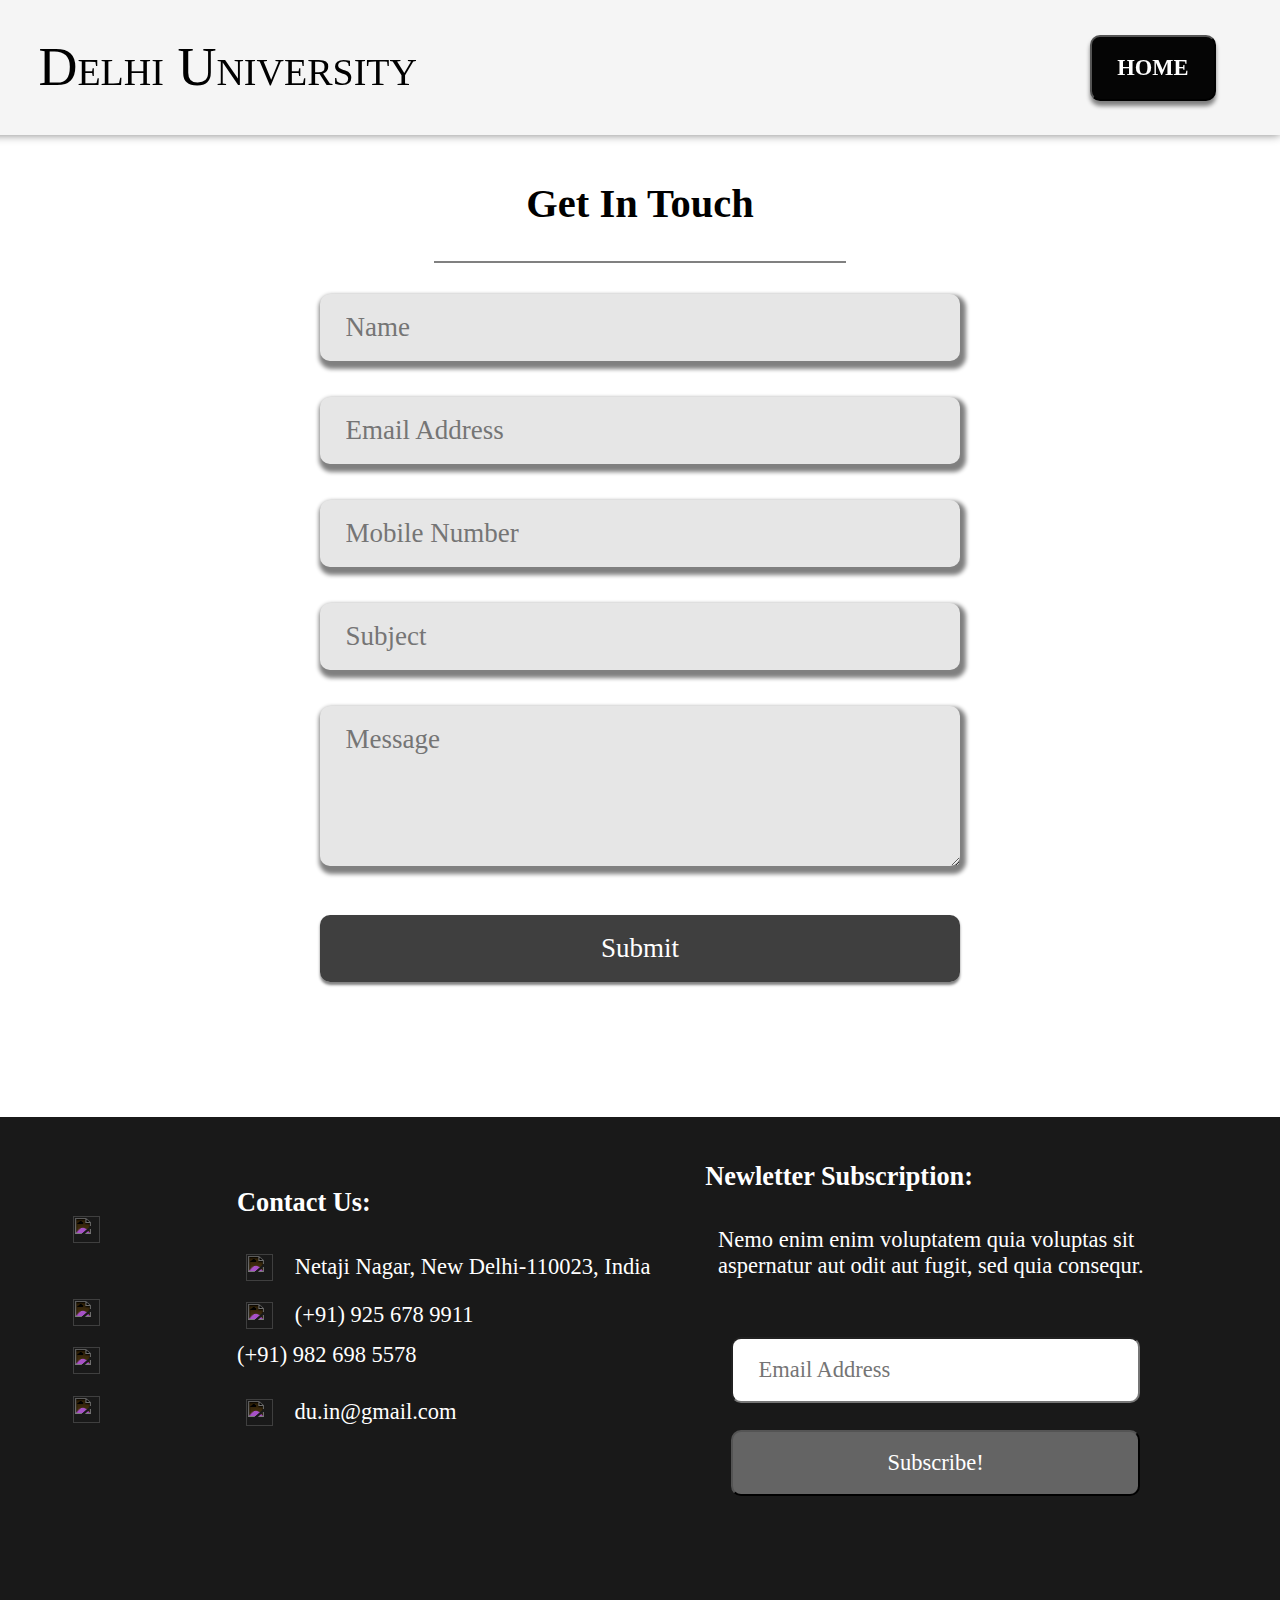
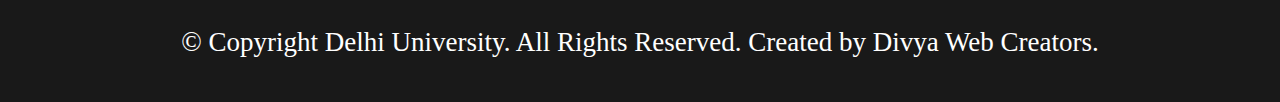
==== contact.html @ b5babf0a "Contact.html" ====
<html>
	<head>
		<title>
		Delhi University | Get In Touch
		</title>
		<link type="text/css" rel="stylesheet" href="stylesheet.css">
		<meta name="viewport" content="width=dvice-width, initial-scale="1.0">
	</head>
	
	<body alink="white" link="white" vlink="white">
	
		<div class="navbar">
			<div class="head">
			Delhi University
			</div>
			<a href="index.html"><button class="top"><b>
			HOME
			</b></button></a>
		</div>
		
		<div class="sub" style="margin-top: 20vh; margin-bottom: 15vh;" id="hd3">
			<h2 style="float:center">Get In Touch</h2>
			<hr color="grey" width="40%">
			<form>
				<input class="detail" placeholder="Name" type="text" name="Name" required></input>
				<input class="detail" placeholder="Email Address" type="text" name="Email Address" required></input>
				<input class="detail" placeholder="Mobile Number" type="text" name="Mobile Number" required></input>
				<input class="detail" placeholder="Subject" type="text" name="Subject" required></input>
				<br><textarea placeholder="Message" rows="4" type="text" id="message" name="Message" required></textarea>
				<br><br><input class="submit" value="Submit" type="submit"></input>
			</form>
		</div>
		
		<div class="bg-img cover2">
			<div class="footer">
				<img class="media" src="images/facebook.png"/>
				<h3>Contact Us:</h3>
				<img class="media" src="images/twitter.png"/>
				<img class="icon" src="images/home.png"/>
				<p class="contact">Netaji Nagar, New Delhi-110023, India</p>
				<img class="media" src="images/youtube.png"/>
				<img class="icon" src="images/phone.png"/>
				<p class="contact"><a href="tel:(+91) 982 698 5578">(+91) 925 678 9911</a></p>
				<img class="media" src="images/linkedin.png"/>
				<p><a href="tel:(+91) 982 698 5578">(+91) 982 698 5578</a></p>
				<img class="icon" style="margin-left: 3.5vw" src="images/email.png"/>
				<p class="contact" style="margin-left: 3.5vw"><a href="mailto: du.in@gmail.com">du.in@gmail.com</a></p>
				<br><br><br><h3>  Newletter Subscription:</h3>
				<p class="contact">Nemo enim enim voluptatem quia voluptas sit aspernatur aut odit aut fugit, sed quia consequr.</p><br>
				<input type="text" placeholder="Email Address" class="mail"></input>
				<input type="submit" value="Subscribe!" class="btn"></input>
			</div>
				<br><font color="white"><p class="copyright">© Copyright Delhi University. All Rights Reserved. Created by Divya Web Creators.</p></font>
		</div>
	</body>
</html>
---- stylesheet.css ----
html{
	scroll-behavior: smooth;
}

body{
	font-family:Garamond;
	font-size: 3vh;
	text-align: center;
	margin: 0;
}

div.sidenav a{
	left: -10vw;
	width: 12vw;
	height: 6vh;
	text-decoration: none;
	position: fixed;
	background-color: rgb(5,5,5);
	color: white;
	transition-duration: 0.5s;
	opacity: 0.7;
	border-radius: 0 50px 50px 0;
	padding: 2vh;
	z-index: 1;
	margin-top: 3vh;
	line-height: 6vh;
}
div.sidenav a:hover{
	opacity: 1;
	left: 0;
}
#h1 {top: 120;}
#h2 {top: 210;}
#h3 {top: 300;}
#h4 {top: 390;}
#h5 {top: 480;}

div.navbar{
	background-color: whitesmoke;
	box-shadow: 0 0 1vh 0 gray; 
	width: 101%;
	height: 15vh;
	position:fixed;
	top: 0;
 	z-index: 1;
	margin-left: -1vw;
}

div.head{
	font-size: 6vh;
	font-variant: small-caps;
	font-family: Candara;
	margin-top: 4vh;
	text-align: left;
	margin-left: 4vw;
}

.top{
	padding: 2vh 2vw;
	background-color: rgb(5,5,5);
	opacity: 1;
	text-decoration: none;
	float: right;
	font-family: Candara;
	font-size: 2.5vh;
	border-radius: 10px;
	color: white;
	box-shadow: 0 0.5vh 0.5vh 0 gray;
	transition-duration: 0.5s;
	margin-right: 5vw;
	margin-top: -7vh;
}
.top:hover{
	background-color: whitesmoke;
	color: black;
	transform: scale(1.1);
	cursor: pointer;
}

.bg-image{
	min-height: 80%;
	background-repeat: no-repeat;
	background-position: center;
	background-attachment: fixed;
	background-size: cover;
}

.parallax{
	background-image: url("images/university.jpg");
	margin-top: 15vh;
	min-height: 90%;
	background-repeat: no-repeat;
	background-position: center;
	background-attachment: fixed;
	background-size: cover;
}

.cover1{
	background-color: white;
	width:100%;
	height: 540%;
}

.cover2{
	background-color: rgb(25,25,25);
	height: 65%;
}
	
div.tag{
	background-color: rgba(245,245,245,0.8);
	padding-block: 4vh;
	padding-inline: 3vw;
	color: black;
	float: center;
	position: relative;
	top: 22vh;
	left: 20vw;
	width: 55vw;
	height: 40vh;
	font-size: 4vh;
	font-variant: small-caps;
	font-family: Garamond;
	font-weight: bold;
	box-shadow: 0 0.5vh 1vh 0 grey;
}

div.sub	{
	margin-bottom: 30vh;
	margin-inline: 10vw;
}

img.students{
	width: 40vw;
	height: 50vh;
	object-fit: cover;
	float: left;
}

div.about{
	float:right;
	width: 35vw;
	margin-right: -6vw;
}

table{
	border-spacing: 20%;
	margin-inline: -4vw;
}

td.course{
	width: 20vw;
	height: 18vh;
	padding-block: 8vh;
	padding-inline: 4vw;
	text-align: center;
	font-family: Garamond;
	font-variant: small-caps;
	font-size: 4vh;
	font-weight: bold;
	background-size: cover;
	background-color: rgba(5,5,5,0.6);
	color: rgba(255,255,255,1);
	background-blend-mode: darken;
	transition-duration: 0.5s;
}
td.course:hover{
	transform: scale(1.1);
	box-shadow: 0 0.2vh 0.2vh 0 grey;
}
	
a:link{
	text-decoration: none;
}

.card{
		border-radius: 10px;
		text-align: center;
		width: 40vw;
		height: 40vh;
		box-shadow: 0 0.4vh 0.4vh 0 grey;
}

.card img{
	width: 18vw;
	height: 40vh;
	position: relative;
	left: -8vw;
	border-radius: 10px 0 0 10px;
}	

div.date{
	width:6vw;
	height: 9vh;
	background-color: rgba(5,5,5,0.8);
	color: white;
	border-radius: 5px;
	position: relative;
	top: -30vh;
	left: -15.5vw;
	padding-block: 0.5vh;
	display: inline-block;
	font-size: 3.5vh;
	font-family: Candara;
	text-align: center;
}

div.event{
	color: black;
	padding-block: 2vh;
	padding-inline: 5vw;
	font-family: Candara;
	font-size: 2.8vh;
	position: relative;
	top: -40vh;
	right: -9vw;
	text-align: center;
	margin-inline: 5vw;
}

div.row{
	display: flex;
}

.procard{			
			width: 30vw;
			margin:2vw;
			float: left;
			box-shadow:0 0.5vh 0.5vh 0 grey;
			text-align: center;
			transition: 0.2s;
			background-color: whitesmoke;
			padding-bottom: 2vh;
}
.procard img{	
		height: 30vh;
		width: 30vw;
		object-fit: cover;
}

.procard:hover{	
		box-shadow:0.7vh 0.5vh 0.7vh 0.5vh grey;
		transform: scale(1.04);
}

.pro{	
			float: center;
			float: left;
			box-shadow:0 0.5vh 0.5vh 0 grey;
			text-align: center;
			transition: 0.2s;
			background-color: whitesmoke;
			padding-bottom: 1vh;
			margin-inline: 2vw;
			margin-block: 5vh;
}
.pro img{	
		height: 40vh;
		width: 22vw;
		object-fit: cover;
}

.pro:hover{	
		box-shadow:0.5vh 0.5vh 0.4vh 0.4vh grey;
		transform: scale(1.04);
}
div.footer{
	font-family: Candara;
	font-size: 2.5vh;
	text-align: center;
	column-count: 2;
	column-gap: 0.2vw;
	color: white;
	padding-block:5vh;
	margin-right: 5vw;
	margin-left: 15vw;
	text-align: left;
	padding-block: 5vh;
}

p.contact{
	position: relative;
	left: 1vw;
	top: 1vh;
}

.icon{
	width: 3vh;
	height: 3vh;
	filter: invert(100%);
	float: left;
	padding:1vh;
}

.mail{
	background-color: white;
	font-family: Candara;
	font-size: 2.5vh;
	padding-block: 2vh;
	padding-inline: 2vw;
	margin-block: 2vh;
	margin-inline: 2vw;
	border-radius: 10px;
	width: 32vw;
}

.btn{
	padding: 2vh 2vw;
	background-color: rgb(100,100,100);
	opacity: 1;
	text-decoration: none;
	font-family: Candara;
	font-size: 2.5vh;
	border-radius: 10px;
	color: white;
	transition-duration: 0.5s;
	margin: 1vh 2vw;
	width: 32vw;
}
.btn:hover{
	background-color: rgb(150,150,150);
	color: white;
	cursor: pointer;
}

.media{
	width: 3vh;
	height: 3vh;
	filter: invert(100%);
	float: left;
	padding:1vh;
	position:relative;
	top: 5vh;
	left:-10vw;
}

input.detail{
	background-color: rgba(5,5,5,0.1);
	padding-block:2vh;
	padding-inline:2vw;
	width: 50vw;
	margin: 2vh 5vw;
	border-radius: 10px;
	font-family: Garmond;
	font-size: 3vh;
	transition-duration: 0.5s;
	border: none;
	box-shadow: 0.3vh 0.5vh 0.5vh 0.3vh grey;
}
input.detail:hover{
		transform: scale(1.1);
}

textarea{
	background-color: rgba(5,5,5,0.1);
	width: 50vw;
	margin: 2vh 5vw;
	padding-block:2vh;
	padding-inline:2vw;
	margin: 2vh 5vw;
	border-radius: 10px;
	font-family: Garmond;
	font-size: 3vh;
	border: none;
	box-shadow: 0.3vh 0.5vh 0.5vh 0.3vh grey;
}

input.submit{
	padding: 2vh;
	text-decoration: none;
	color: white;
	background-color: rgba(15,15,15,0.8);
	opacity: 1;
	transition-duration: 0.5s;
	box-shadow: 0 0.3vh 0.3vh 0 gray;
	float: center;
	cursor: pointer;
	font-family:Lora;
	font-size:3vh;
	border-radius: 10px;
	width: 50vw;
	border: none;
}

input.submit:hover{
		transform: scale(1.1);
}

.copyright{
	column-span="all"
}
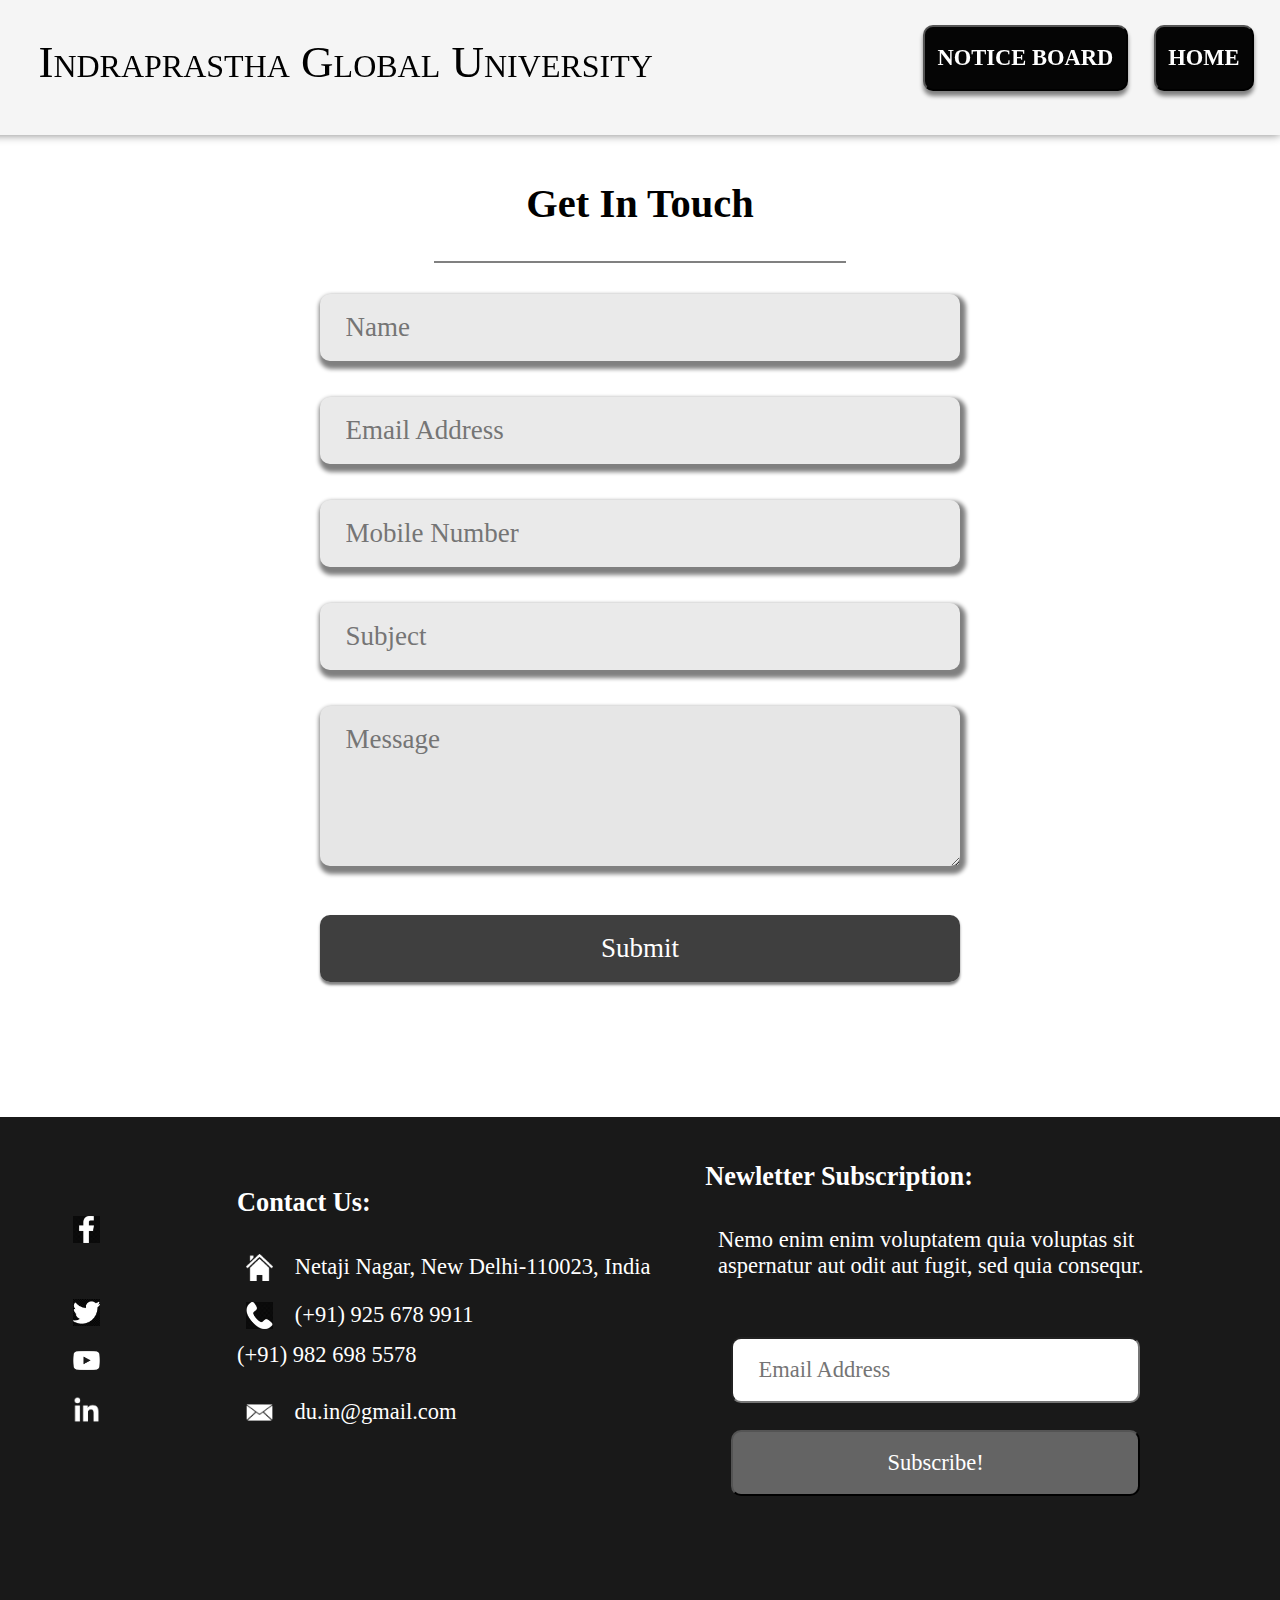
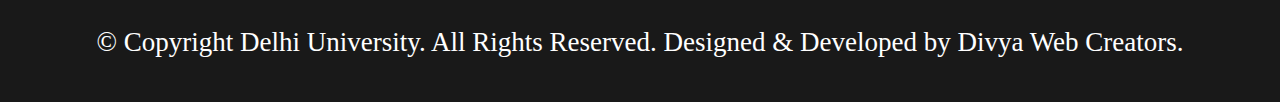
==== commit c25e2ad8: "Updated contact.html" ====
--- a/contact.html
+++ b/contact.html
@@ -1,7 +1,7 @@
 <html>
 	<head>
 		<title>
-		Delhi University | Get In Touch
+		Indraprastha Global University | Get In Touch
 		</title>
 		<link type="text/css" rel="stylesheet" href="stylesheet.css">
 		<meta name="viewport" content="width=dvice-width, initial-scale="1.0">
@@ -11,10 +11,13 @@
 	
 		<div class="navbar">
 			<div class="head">
-			Delhi University
+			Indraprastha Global University
 			</div>
 			<a href="index.html"><button class="top"><b>
 			HOME
+			</b></button></a>
+			<a href="notice.html"><button class="top"><b>
+			NOTICE BOARD
 			</b></button></a>
 		</div>
 		
@@ -50,7 +53,7 @@
 				<input type="text" placeholder="Email Address" class="mail"></input>
 				<input type="submit" value="Subscribe!" class="btn"></input>
 			</div>
-				<br><font color="white"><p class="copyright">© Copyright Delhi University. All Rights Reserved. Created by Divya Web Creators.</p></font>
+				<br><font color="white"><p class="copyright">© Copyright Delhi University. All Rights Reserved. Designed & Developed by Divya Web Creators.</p></font>
 		</div>
 	</body>
-</html>+</html>
--- a/stylesheet.css
+++ b/stylesheet.css
@@ -47,7 +47,7 @@
 }
 
 div.head{
-	font-size: 6vh;
+	font-size: 5vh;
 	font-variant: small-caps;
 	font-family: Candara;
 	margin-top: 4vh;
@@ -56,7 +56,7 @@
 }
 
 .top{
-	padding: 2vh 2vw;
+	padding: 2vh 1vw;
 	background-color: rgb(5,5,5);
 	opacity: 1;
 	text-decoration: none;
@@ -67,7 +67,7 @@
 	color: white;
 	box-shadow: 0 0.5vh 0.5vh 0 gray;
 	transition-duration: 0.5s;
-	margin-right: 5vw;
+	margin-right: 2vw;
 	margin-top: -7vh;
 }
 .top:hover{
@@ -166,6 +166,7 @@
 td.course:hover{
 	transform: scale(1.1);
 	box-shadow: 0 0.2vh 0.2vh 0 grey;
+	cursor: pointer;
 }
 	
 a:link{
@@ -240,6 +241,7 @@
 .procard:hover{	
 		box-shadow:0.7vh 0.5vh 0.7vh 0.5vh grey;
 		transform: scale(1.04);
+		cursor: pointer;
 }
 
 .pro{	
@@ -249,7 +251,7 @@
 			text-align: center;
 			transition: 0.2s;
 			background-color: whitesmoke;
-			padding-bottom: 1vh;
+			padding-bottom: 2vh;
 			margin-inline: 2vw;
 			margin-block: 5vh;
 }
@@ -257,11 +259,13 @@
 		height: 40vh;
 		width: 22vw;
 		object-fit: cover;
+		padding-bottom: 2vh;
 }
 
 .pro:hover{	
 		box-shadow:0.5vh 0.5vh 0.4vh 0.4vh grey;
 		transform: scale(1.04);
+		cursor: pointer;
 }
 div.footer{
 	font-family: Candara;
@@ -334,7 +338,7 @@
 }
 
 input.detail{
-	background-color: rgba(5,5,5,0.1);
+	background-color: rgba(50,50,50,0.1);
 	padding-block:2vh;
 	padding-inline:2vw;
 	width: 50vw;
@@ -385,6 +389,35 @@
 		transform: scale(1.1);
 }
 
-.copyright{
-	column-span="all"
-}
+marquee{
+	font-family: Candara;
+	margin-top: 2vh;
+}
+
+marquee a:link{
+	color: black;
+}
+marquee a:visited{
+	color: black;
+}
+marquee a:hover{
+	color: black;
+	text-decoration: underline;
+}
+
+.notice{
+	background-color: rgba(50,50,50,0.1);
+	padding-inline: 3vh;
+	padding-block: 4vh;
+	margin-block: 5vh;
+	box-shadow: 0 0.4vh 0.4vh 0 grey;
+	border-radius: 10px;
+	text-align: left;
+	font-family: Garamond;
+	font-size: 3vh;
+	transition-duration: 0.2s;
+}
+.notice:hover{
+	transform: scale(1.05);
+	cursor: pointer;
+}
